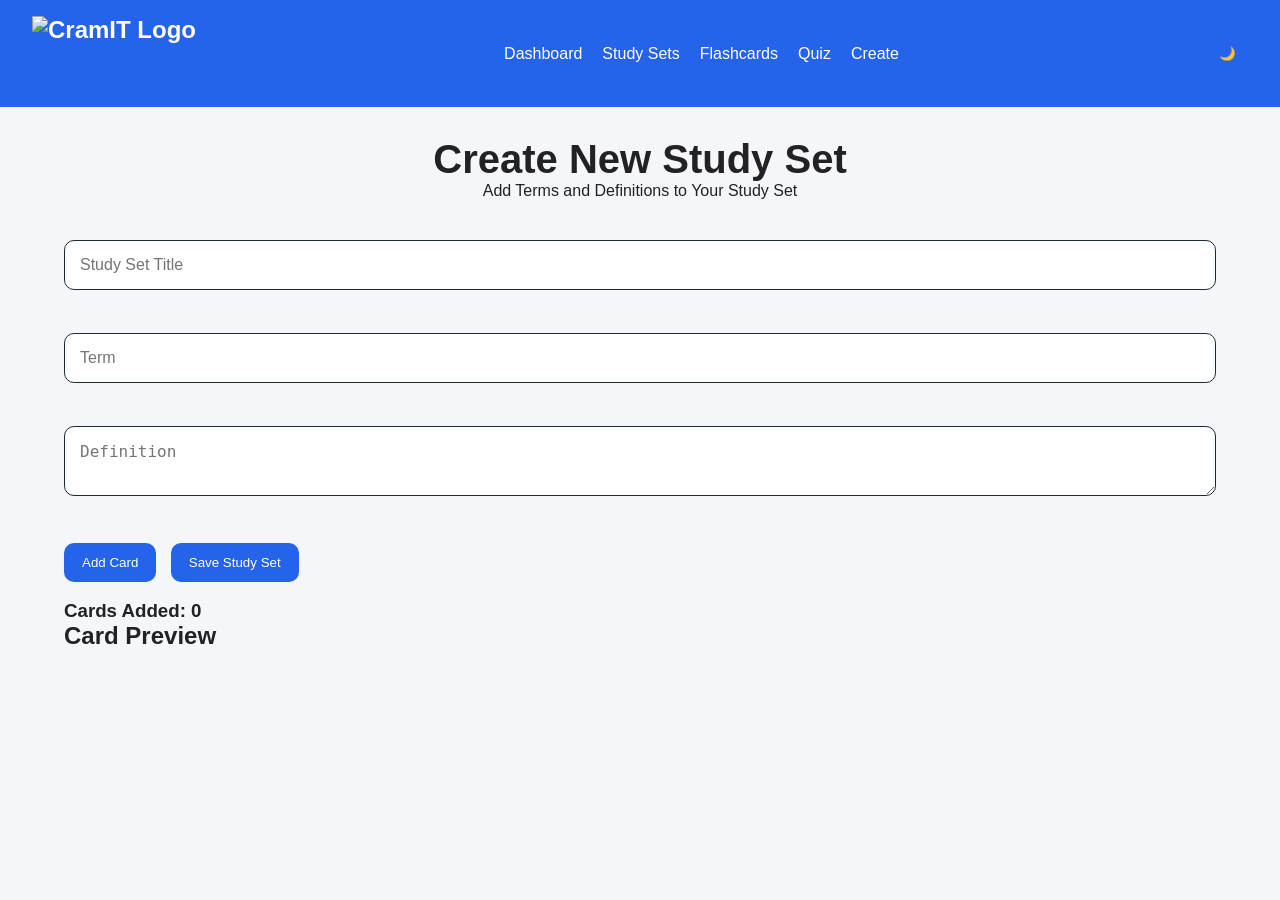
==== HTML/create.html @ db8eb24a "CramIT as submitted" ====
<!DOCTYPE html>
<html lang="en">
<head>
    <meta charset="utf-8">
    <meta name="viewport" content="width=device-width, initial-scale=1.0">
    <title>CramIT | Study Faster</title>
    <link rel="stylesheet" href="../css/styles.css">
</head>
<body>
     <nav>
        <h1 class="logo"><img src="../images/CramITnavLogo.png" alt="CramIT Logo"></h1>
        <ul>
            <li><a href="index.html">Dashboard</a></li>
            <li><a href="sets.html">Study Sets</a></li>
            <li><a href="flashcards.html">Flashcards</a></li>
            <li><a href="quiz.html">Quiz</a></li>
            <li><a href="create.html">Create</a></li>
        </ul>

        <button id="themeBtn">🌙</button>
    </nav>

    <main>
        <section class="welcome">
            <h2>Create New Study Set</h2>
            <p>Add Terms and Definitions to Your Study Set</p>
        </section>
        <section class="create-set">
            <input type="text" id="setTitle" placeholder="Study Set Title" class="search-bar">

            <br><br>

            <input type="text" id="term" placeholder="Term" class="search-bar">

            <br><br>

            <textarea id="definition" placeholder="Definition" class="search-bar"></textarea>

            <br><br>
            <button id="addCardBtn">Add Card</button>
            <button id="saveSetBtn">Save Study Set</button>
            <br><br>
            <h3 id="cardCount">Cards Added: 0</h3>
        </section>
        <section>
            <h2>Card Preview</h2>
            <div id="previewContainer"></div>
        </section>
    </main>
    <script src="../js/create.js"></script>
</body>
</html>
---- css/styles.css ----
*{
    margin: 0;
    padding: 0;
    box-sizing: border-box;
}

body {
    font-family: Arial, sans-serif;
    background: #f4f6fa;
    color: #222;
}

nav {
    background: #2563eb;
    color: white;
    display: flex;
    justify-content: space-between;
    align-items: center;
    padding: 1rem 2rem;
}

.logo {
    margin: 0;
    display: flex;
    align-items: center;
}

.logo img {
    height:75px;
    width: auto;
    display: block;
}

nav ul {
    display: flex;
    list-style: none;
    gap: 20px;
}

nav a {
    text-decoration: none;
    color: white;
}

#themeBtn{
    padding: 8px 12px;
    border: none;
    background: #2563eb;
    border-radius: 8px;
    cursor: pointer;
}

main{
    width: 90%;
    max-width: 1200px;
    margin: 30px auto;
}

.welcome {
    text-align: center;
    margin-bottom: 40px;
}

.welcome h2 {
    font-size: 2.5rem;
}

.stats {
    display: grid;
    grid-template-columns: repeat(auto-fit, minmax(220px, 1fr));
    gap: 20px;
    margin-bottom: 40px;
}

.card {
    background: white;
    padding: 25px;
    border-radius: 15px;
    box-shadow: 0 5px 10px rgba(0, 0, 0, 0.1);
    text-align: center;
}

.card h3 {
    font-size: 2rem;
    color: #2563eb;
}

.challenge, .activity {
    margin-top: 40px;
}

.challenge-card{
    background: white;
    padding: 20px;
    border-radius: 15px;
    box-shadow: 0px 5px 10px rgba(0, 0, 0, 0.1);
    margin-top: 10px;
}

.activity ul{
    margin-top: 15px;
    background: white;
    padding: 20px;
    border-radius: 15px;
    box-shadow: 0px 5px 10px rgba(0, 0, 0, 0.1);
}

.activity li {
    margin-bottom: 10px;
}

.dark-mode {
    background: #121212;
    color: white;
}

.dark-mode .card, .dark-mode .challenge-card, .dark-mode .activity ul {
    background: #1f1f1f;
}

.dark-mode nav, .dark-mode #themeBtn {
    background: #0f172a;
}

/* sets */

.search-bar {
    width: 100%;
    padding: 15px;
    font-size: 1rem;
    margin-bottom: 25px;
    border: 1px solid #1f2937;
    border-radius: 10px;
}

.setsContainer {
    display: grid;
    gap: 20px;
}

.set-card {
    background: white;
    padding: 20px;
    border-radius: 15px;
    box-shadow: 0px 5px 10px rgba(0, 0, 0, 0.1);
}

.dark-mode .set-card {
    background: #1f1f1f;
    margin-bottom: 20px;
    color: white;
}

.dark-mode .setCard h3 {
    color: #60a5fa;;
}

.dark-mode .search-bar {
    background: #1f1f1f;
    color: white;
    border: 1px solid #444;
}

.dark-mode .search-bar::placeholder {
    color: #888;
}

.search-bar:focus {
    outline: none;
    border-color: #2563eb;
}

/* Create */

#createSetBtn, #addCardBtn, #saveSetBtn {
    background: #2563eb;
    color: white;
    border: none;
    padding: 12px 18px;
    border-radius: 10px;
    cursor: pointer;
    margin-right: 10px;
}

#previewContainer {
    display: grid;
    gap: 15px;
    margin-top: 20px;
}

.preview-card {
    background: white;
    padding: 15px;
    border-radius: 12px;
    box-shadow: 0px 5px 10px rgba(0, 0, 0, 0.1);
}

.dark-mode .preview-card {
    background: #1f1f1f;
}

#activityList li {
    margin-left: 10px;
}

/* Flashcard */

.flashcard {
    background: white;
    min-height: 250px;
    margin: 30px 0;
    display: flex;
    justify-content: center;
    align-items: center;
    font-size: 1.5rem;
    border-radius: 15px;
    cursor: pointer;
    padding: 20px;
    box-shadow: 0 5px 10px rgba(0, 0, 0, 0.1);
}

.flashcard-controls {
    display: flex;
    gap: 15px;
    justify-content: center;
}

.flashcard-controls button {
    background: #2563eb;
    color:white;
    border: none;
    padding: 12px 18px;
    cursor: pointer;
}

.dark-mode .flashcard {
    background: #1f1f1f;
}

/* Quiz */

#quizContainer {
    margin-top: 30;
}

.answer-btn {
    display: block;
    width: 100%;
    margin: 10px 0;
    padding: 15px;
    border: none;
    border-radius: 10px;
    cursor: pointer;
    background: white;
    box-shadow: 0 3px 8px rgba(0, 0, 0, 0.1);
}

#startQuizBtn{
     background: #2563eb;
    color:white;
    border: none;
    padding: 12px 18px;
    cursor: pointer;
    margin-bottom: 1rem;
}

.dark-mode .answer-btn{
    background: #1f1f1f;
    color: white;
}

@media (max-width: 768px) {
    nav {
        flex-direction: column;
        gap: 15px;
    }

    nav ul {
        flex-wrap: wrap;
        justify-content: center;
    }
}
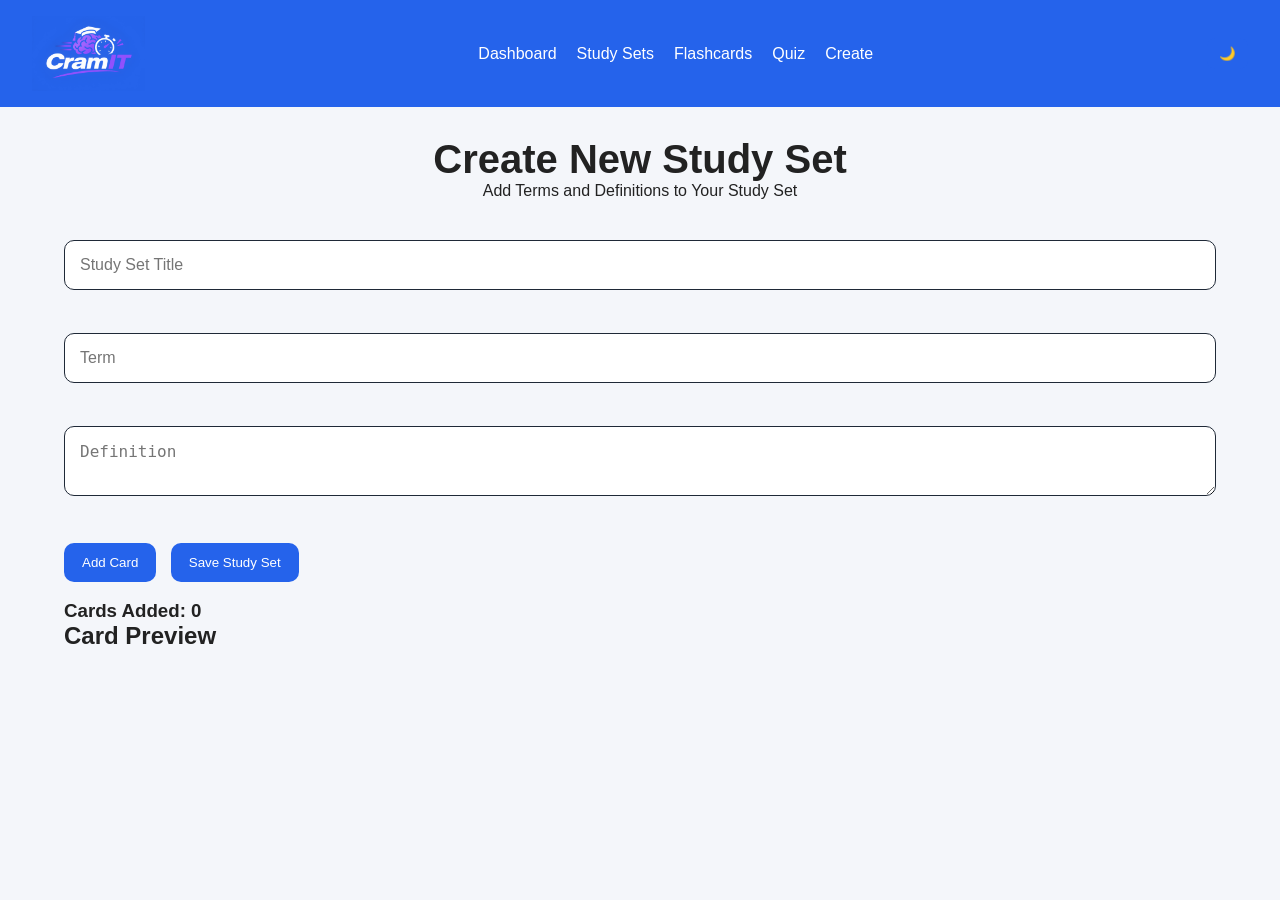
==== commit a3161b0c: "Fix logo path case for GitHub Pages" ====
--- a/HTML/create.html
+++ b/HTML/create.html
@@ -8,7 +8,7 @@
 </head>
 <body>
      <nav>
-        <h1 class="logo"><img src="../images/CramITnavLogo.png" alt="CramIT Logo"></h1>
+        <h1 class="logo"><img src="../Images/CramITnavLogo.png" alt="CramIT Logo"></h1>
         <ul>
             <li><a href="index.html">Dashboard</a></li>
             <li><a href="sets.html">Study Sets</a></li>
